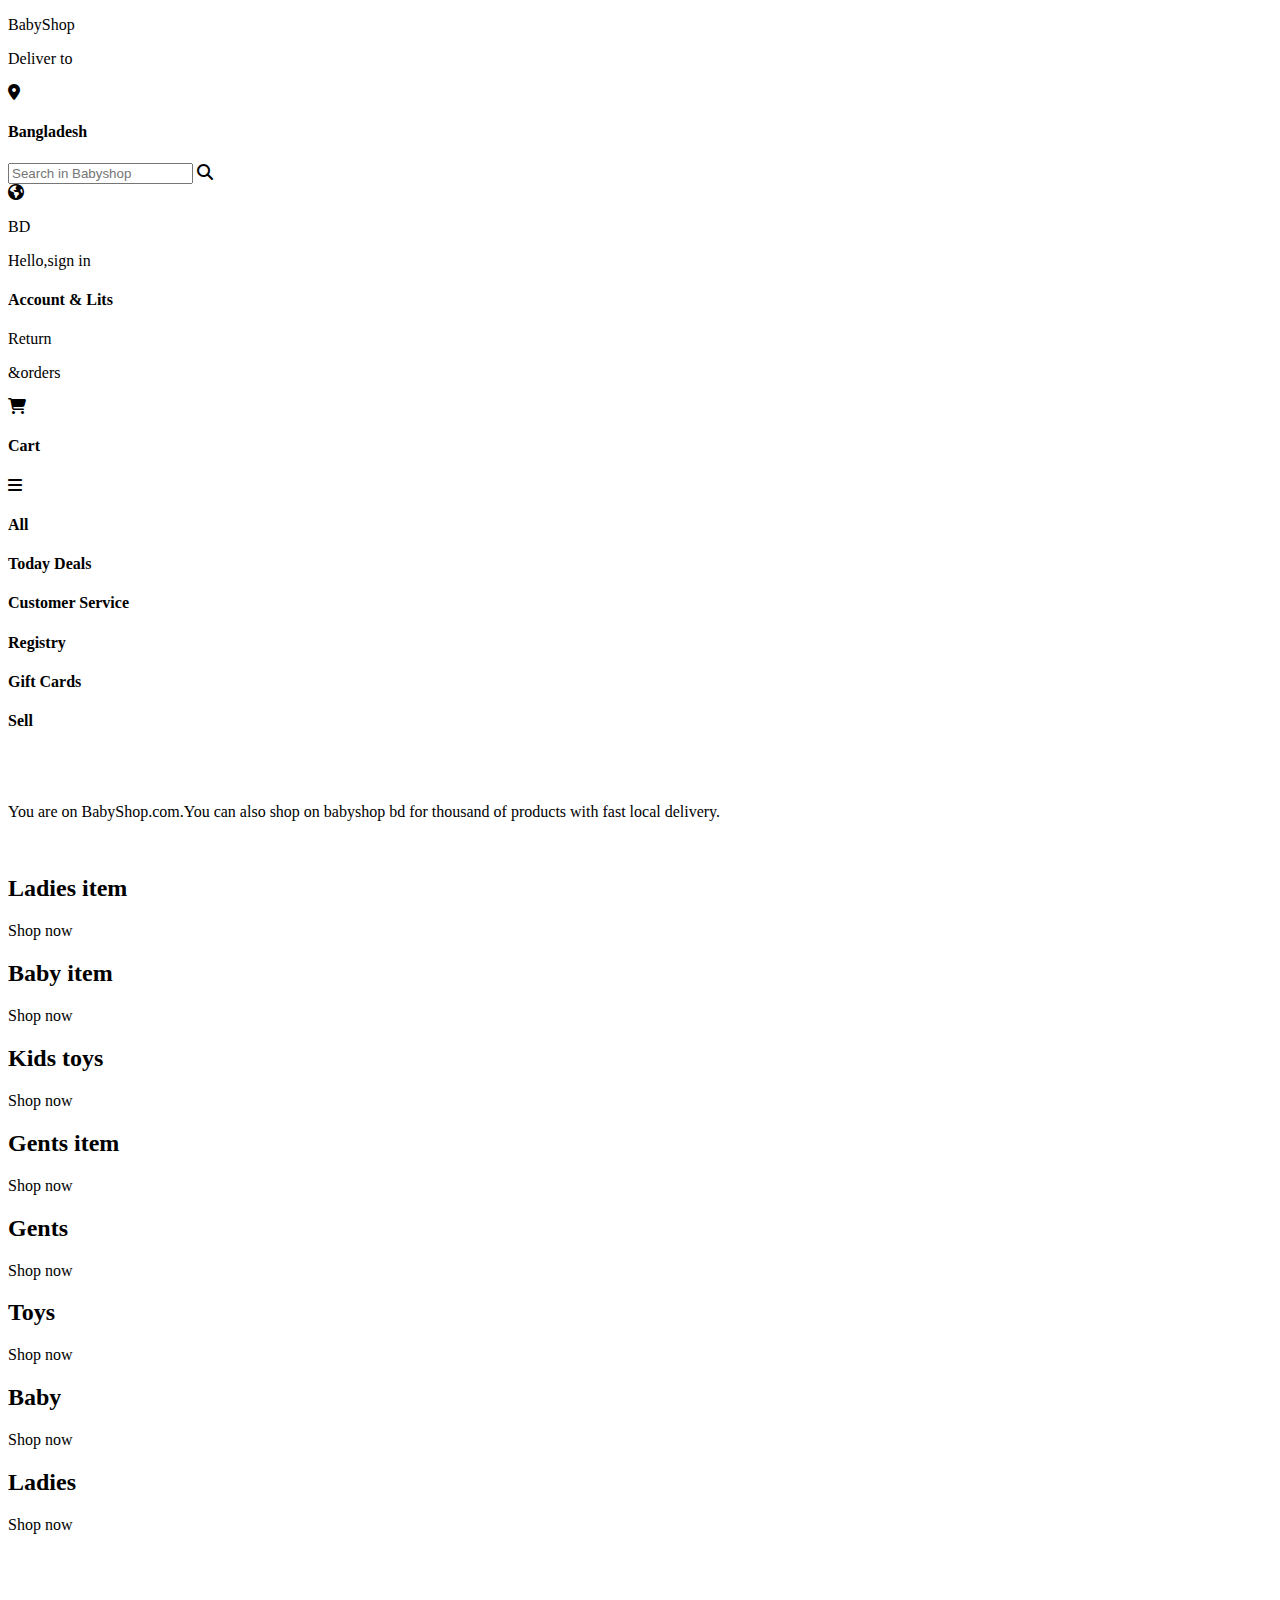
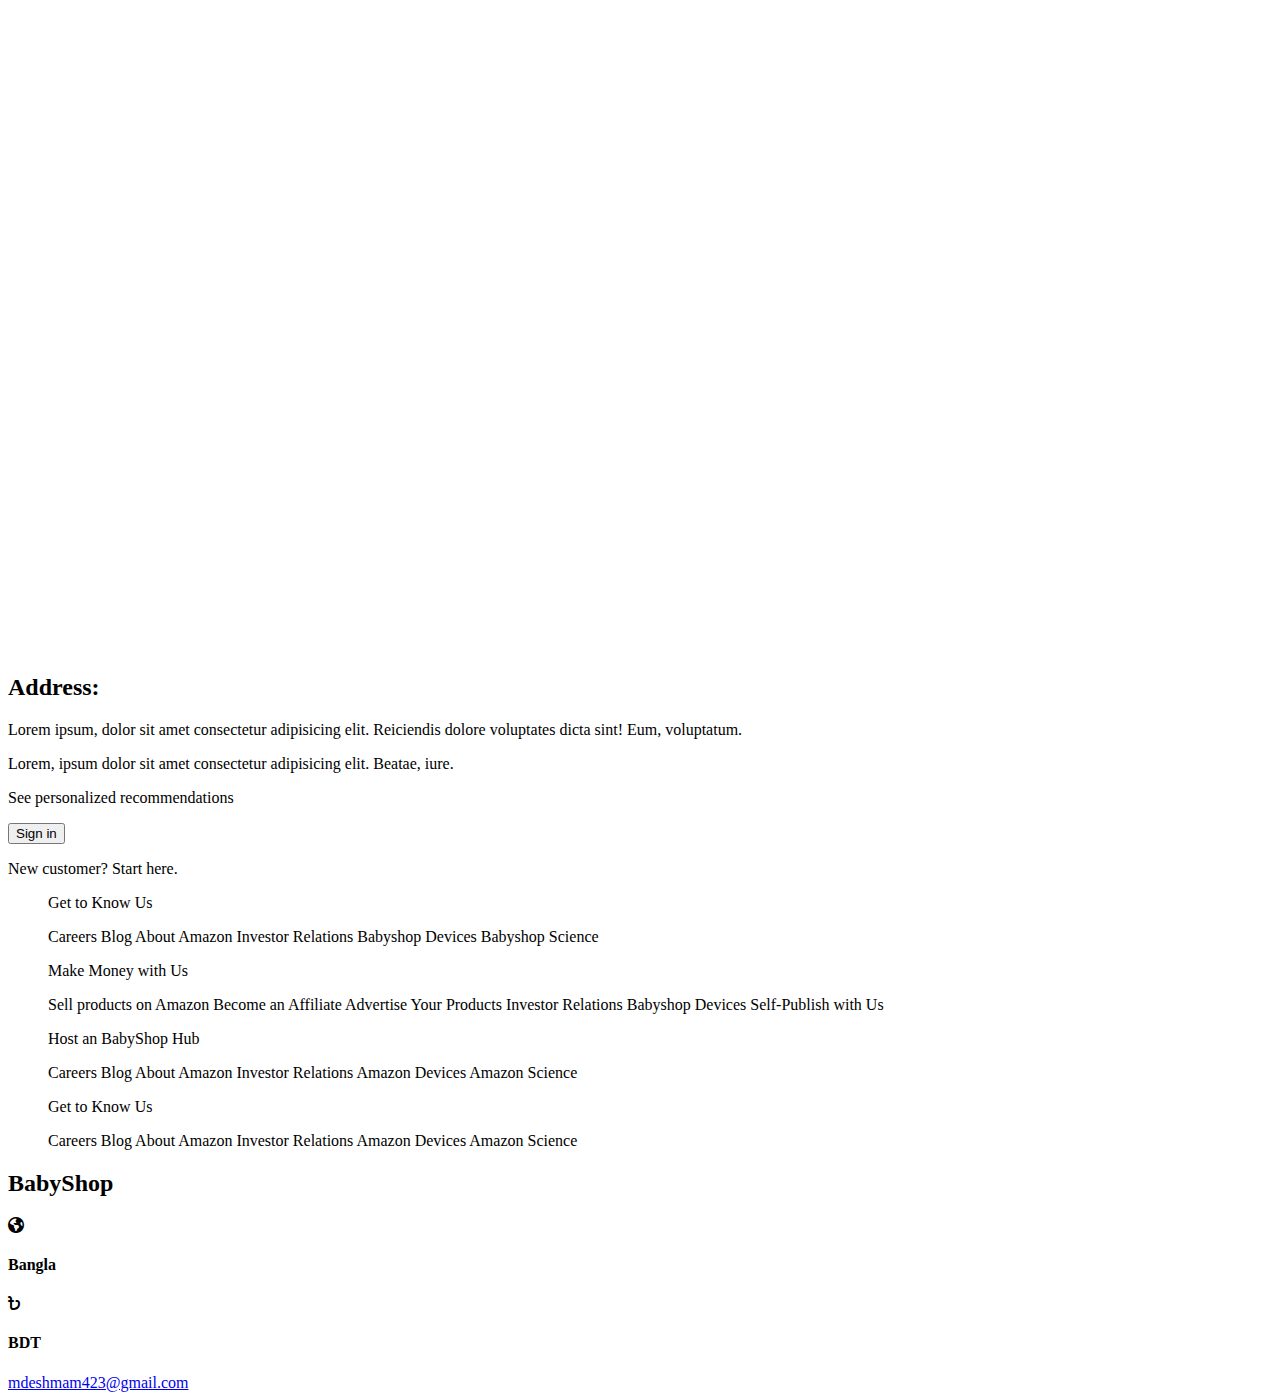
==== index.html @ d02cd18b "BabyShop file" ====
<!DOCTYPE html>
<html lang="en">

<head>
  <meta charset="UTF-8" />
  <meta name="viewport" content="width=device-width, initial-scale=1.0" />
  <title>Document</title>
  <link rel="stylesheet" href="style.css" />
  <link rel="stylesheet" href="https://cdnjs.cloudflare.com/ajax/libs/font-awesome/6.5.2/css/all.min.css">
</head>

<body>
  <div class="navbar border">
    <p class="logo ">BabyShop</p>

    <div class="con">

      <p id="con">Deliver to</p>
      <div class="icon">
        <i class="fa-solid fa-location-dot"></i>
        <h4 id="lc">Bangladesh</h4>
      </div>
    </div>

    <div class="search">
      <input type="text" placeholder="Search in Babyshop" id="si">
      <i class="fa-solid fa-magnifying-glass" id="isp"></i>
    </div>

    <div class="flag">
      <i class="fa-solid fa-earth-americas" id="fi"></i>
      <p id="flagi">BD</p>
    </div>

    <div class="sign">
      <p id="sig">Hello,sign in</p>
      <h4 id="hello">Account & Lits</h4>
    </div>

    <div class="ret">
      <p>
        Return
      </p>
      <p>&orders</p>
    </div>

    <div class="cart">
      <i class="fa-solid fa-cart-shopping" id="ci"></i>
      <h4 id="ch">Cart</h4>
    </div>
  </div>
  <div class="subnav">
    <div class="men  border">
      <i class="fa-solid fa-bars" id="bar"></i>
      <h4 class="ah">All</h4>
      <h4>Today Deals</h4>
      <h4>Customer Service</h4>
      <h4>Registry</h4>
      <h4>Gift Cards</h4>
      <h4>Sell</h4>
    </div>

  </div>


  <br>
  <br>
  <div class="wel">
    <p id="welcome">You are on BabyShop.com.You can also shop on babyshop bd for thousand of products with fast local
      delivery.</p>
  </div>
  <br>

  <div class="baner">

  </div>

  <div class="shop-s">
    <div class="box 1">
      <h2>Ladies item</h2>
      <div class="boximg" style="background-image: url(ladies.jpeg);"></div>
      <p>Shop now</p>
    </div>
    <div class="box 2">
      <h2>Baby item</h2>
      <div class="boximg" style="background-image: url(baby\ item.jpg);"></div>
      <p>Shop now</p>
    </div>
    <div class="box 3">
      <h2>Kids toys</h2>
      <div class="boximg" style="background-image: url(toys.jpeg);"></div>
      <p>Shop now</p>
    </div>
    <div class="box 4">
      <h2>Gents item</h2>
      <div class="boximg" style="background-image: url(gents.jpeg);"></div>
      <p><a href="bootgents.html" style="text-decoration: none;color: black;">Shop now</a></p>
    </div>

  </div>

  <div class="new">


    <div class="shop-s">
      <div class="box 1">
        <h2>Gents</h2>
        <div class="boximg" style="background-image: url( gents.jpeg);"></div>
        <p>Shop now</p>
      </div>
      <div class="box 2">
        <h2>Toys</h2>
        <div class="boximg" style="background-image: url(toys.jpeg);"></div>
        <p>Shop now</p>
      </div>
      <div class="box 3">
        <h2>Baby</h2>
        <div class="boximg" style="background-image: url(baby\ item.jpg);"></div>
        <p>Shop now</p>
      </div>
      <div class="box 4">
        <h2>Ladies</h2>
        <div class="boximg" style="background-image: url( ladies.jpeg);"></div>
        <p>Shop now</p>
      </div>
    </div>

    <div class="map"> <iframe src="https://www.google.com/maps/embed?pb=!1m10!1m8!1m3!1d230.49255576243002!2d91.87111904356547!3d22.433508421738352!3m2!1i1024!2i768!4f13.1!5e0!3m2!1sen!2sbd!4v1723700110674!5m2!1sen!2sbd" width="1300" height="700" style="border:0;" allowfullscreen="" loading="lazy" referrerpolicy="no-referrer-when-downgrade" id="map"></iframe>

      <h2>Address:</h2>
      <p class="mappp">Lorem ipsum, dolor sit amet consectetur adipisicing elit. Reiciendis dolore voluptates dicta sint! Eum, voluptatum.</p>
      <p class="mappp">Lorem, ipsum dolor sit amet consectetur adipisicing elit. Beatae, iure.</p>
    </div>
   

    <footer>
      <div class="info">
        <p id="ip">See personalized recommendations</p>
        <button id="ib">Sign in</button>
        <p id="pi">New customer? Start here.</p>
      </div>
      <div class="foot">
        <ul>
          <p>Get to Know Us</p>
          <a>Careers</a>
          <a>Blog</a>
          <a>About Amazon</a>
          <a>Investor Relations</a>
          <a>Babyshop Devices</a>
          <a>Babyshop Science</a>

        </ul>

        <ul>
          <p> Make Money with Us</p>
          <a>Sell products on Amazon</a>
          <a>Become an Affiliate</a>
          <a>Advertise Your Products</a>
          <a>Investor Relations</a>
          <a>Babyshop Devices</a>
          <a> Self-Publish with Us</a>

        </ul>

        <ul>
          <p>Host an BabyShop Hub</p>
          <a>Careers</a>
          <a>Blog</a>
          <a>About Amazon</a>
          <a>Investor Relations</a>
          <a>Amazon Devices</a>
          <a>Amazon Science</a>

        </ul>

        <ul>
          <p>Get to Know Us</p>
          <a>Careers</a>
          <a>Blog</a>
          <a>About Amazon</a>
          <a>Investor Relations</a>
          <a>Amazon Devices</a>
          <a>Amazon Science</a>

        </ul>

      </div>


      <div class="icc">
        <h2>BabyShop</h2>
        <div class="cun">
          <i class="fa-solid fa-earth-americas"></i>
          <h4>Bangla</h4>
        </div>

        <div class="ide">
          <i class="fa-solid fa-bangladeshi-taka-sign"></i>
          <h4>BDT</h4>
        </div>
      </div>
      <div class="spa">
        <a href="#">mdeshmam423@gmail.com</a>
      </div>
     
    </footer>
</body>

</html>
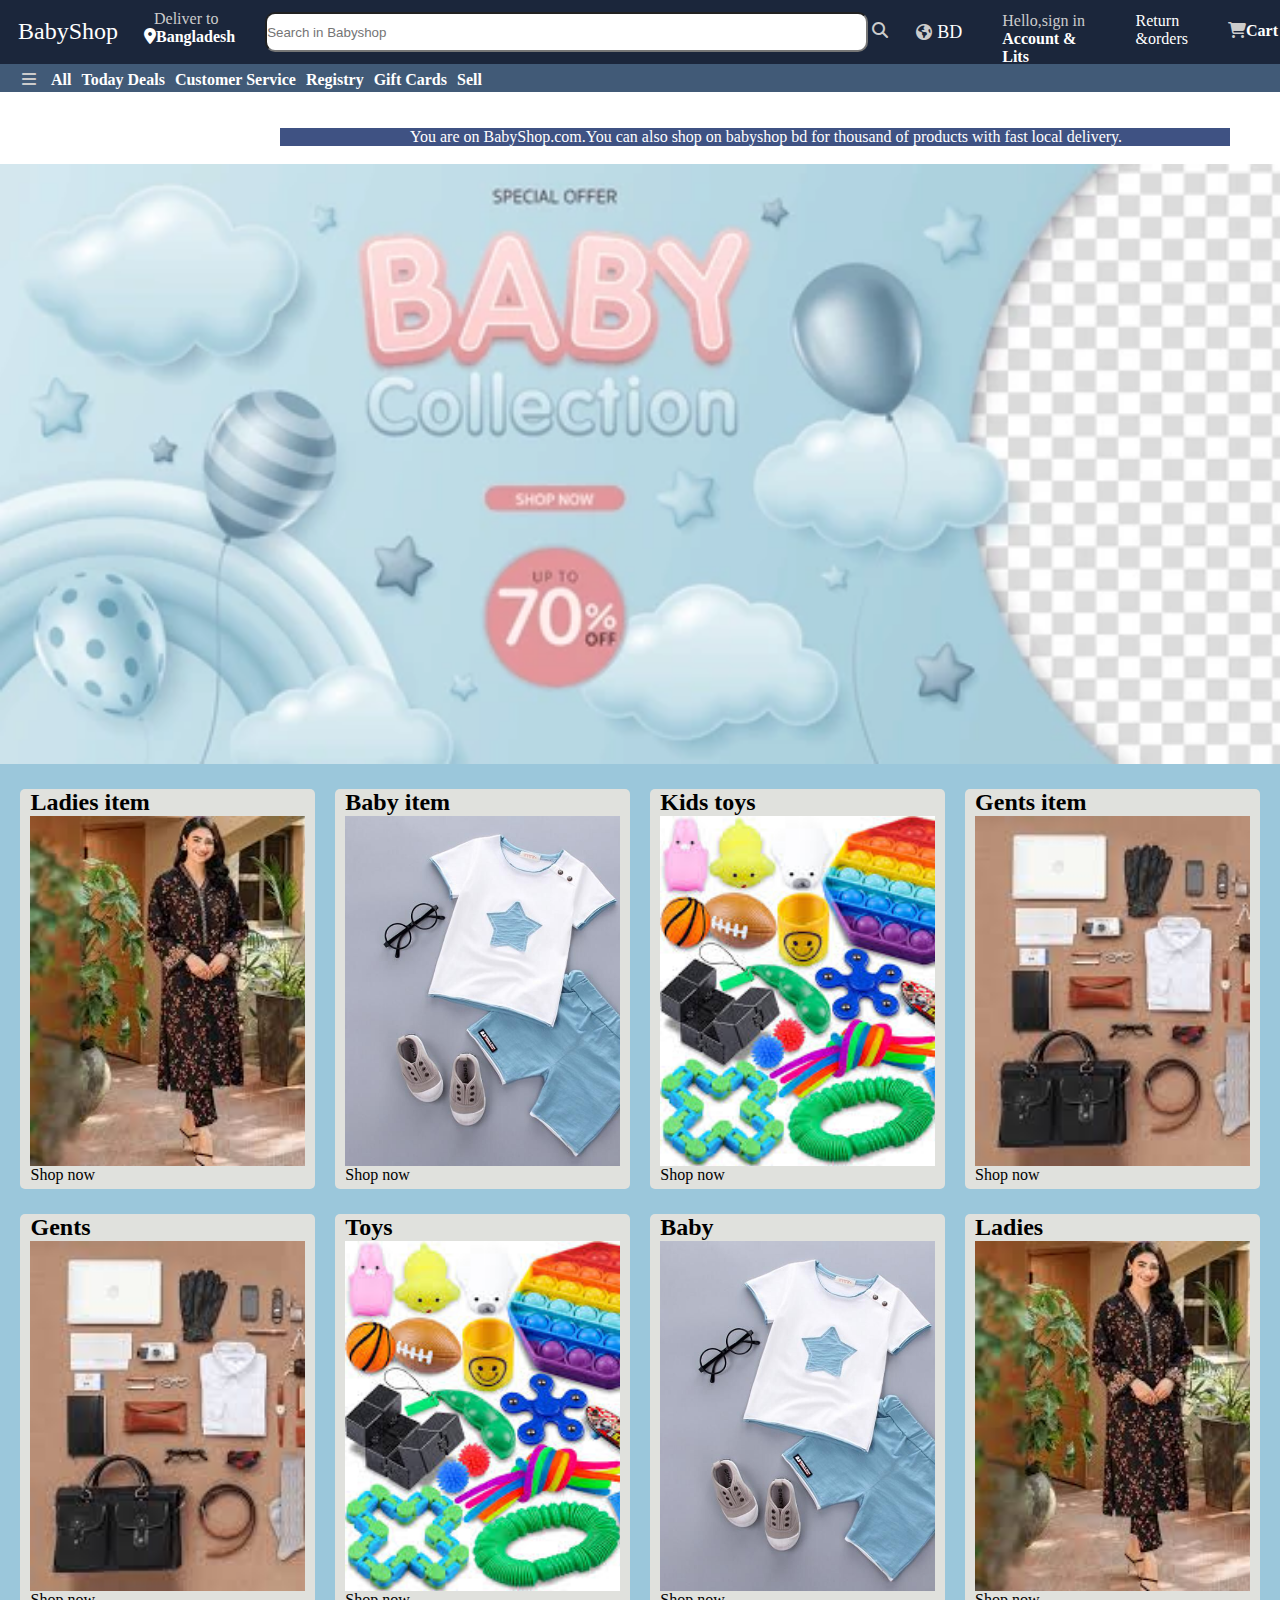
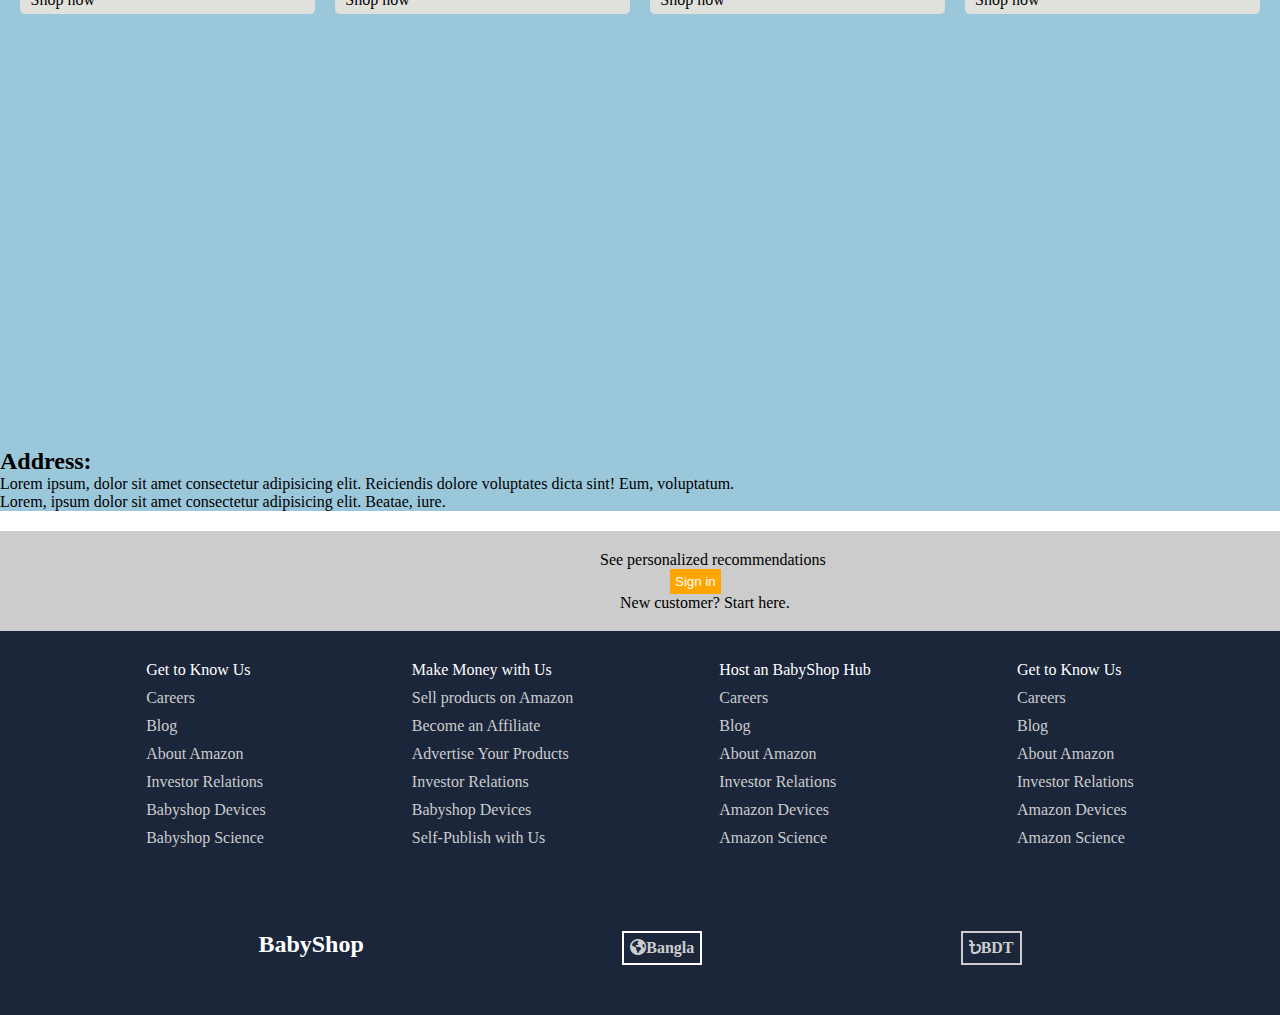
==== commit 8b558c34: "Update index.html" ====
--- a/index.html
+++ b/index.html
@@ -4,7 +4,7 @@
 <head>
   <meta charset="UTF-8" />
   <meta name="viewport" content="width=device-width, initial-scale=1.0" />
-  <title>Document</title>
+  <title>BabyShop</title>
   <link rel="stylesheet" href="style.css" />
   <link rel="stylesheet" href="https://cdnjs.cloudflare.com/ajax/libs/font-awesome/6.5.2/css/all.min.css">
 </head>
@@ -206,4 +206,4 @@
     </footer>
 </body>
 
-</html>+</html>
--- a/style.css
+++ b/style.css
@@ -0,0 +1,340 @@
+
+*{
+    padding: 0;
+    margin: 0;
+    border: border-box;
+}
+
+.navbar{
+    height: 60px;
+    background-color: #1b263b;
+    display: flex;
+
+}
+.logo{
+    font-size: 24px;
+    color: #fff;
+   display: inline-block;
+    padding: 16px;
+}
+.border{
+   border:  2px solid transparent;
+}
+
+.border :hover{
+   border:  2px solid white;
+}
+
+.con{
+    padding-top: 8px;
+    margin-left: 10px;
+  
+}
+#con{
+    color: #cccccc;
+    margin-left: 10px;
+}
+
+#lc{
+color: #fff;
+}
+
+.icon{
+    display: flex;
+    color: #fff;
+}
+
+.search{
+margin-left: 30px;
+width: 700px;
+display: flex;
+padding-top: 10px;
+padding-bottom: 10px;
+
+}
+
+#isp{
+   padding-top: 10px;
+   color: #cccccc;
+   align-items: center;
+   padding-left: 4px;
+   size: 35px;
+}
+
+#si{
+    width: 100%;
+    border-radius: 10px;
+
+}
+
+.flag{
+    display: flex;
+    align-items: center;
+    margin-left: 28px;
+    color: #fff;
+}
+
+#fi{
+    color: #cccccc;
+    padding-right: 5px;
+}
+
+#flagi{
+    font-size: 18px;
+}
+
+.sign{
+    display: inline-block;
+    margin-left: 40px;
+    align-items: center;
+  padding-top: 10px;
+}
+
+#sig{
+    color: #cccccc;
+}
+#hello{
+    color: #fff;
+}
+
+.ret{
+    color: #fff;
+    margin-left: 40px;
+    padding-top: 10px;
+}
+
+.cart{
+    display: flex;
+    margin-left: 40px;
+    padding-top: 20px;
+    
+}
+
+#ci{
+    color: #cccccc;
+}
+
+#ch{
+    color: #fff;
+}
+
+/*sub nav*/
+
+.subnav{
+    background-color: #415a77;
+    height: 28px;
+}
+.men{
+    display: flex;
+    margin-left: 20px;
+    padding-top: 5px;
+   
+
+}
+
+#bar{
+    color: #cccccc;
+    align-items: center;
+    
+   
+}
+.ah{
+    color: #fff;
+    padding-left: 5px;
+}
+
+.men h4{
+    color: #fff;
+    margin-left: 10px;
+}
+
+main{
+    background-color: #e0e1dd;
+    height: 100vh;
+}
+
+.wel{
+    height: 18px;
+    width: 950px;
+    background-color: #3f5283;
+    align-items: center;
+    margin-left: 280px;
+   
+}
+
+#welcome{
+    margin-left: 130px;
+    color: #fff;
+}
+
+.content{
+    display: flex;
+}
+.subc{
+    height: 400px;
+    width: 300px;
+    background-color: #415a778c;
+    margin-left: 17px;
+    background-size: cover;
+   
+    
+}
+
+.tname{
+    color: #fff;
+    margin-left: 5px;
+    margin-top: 4px;
+    font-size: 20px;
+}
+
+.baner{
+    height: 600px;
+   
+    background-image: url(baner.webp);
+    background-size: cover;
+   
+    
+}
+
+
+.shop-s{
+
+    display: flex;
+    justify-content: space-evenly;
+    background-color: #9bc7db;
+    
+}
+
+.box{
+  
+    height: 400px;
+    width: 23%;
+    margin-top: 25px;
+    background-color: #e0e1dd;
+    border-radius: 5px;
+   
+}
+
+.boximg{
+   
+    height: 350px;
+    background-size: cover;
+    margin-left: 10px;
+    margin-right: 10px;
+}
+
+.box h2{
+    margin-left: 10px;
+    color:#000;
+}
+
+.box p{
+    margin-left: 10px;
+}
+
+footer{
+   
+    
+    background-color: #cccccc;
+}
+.info{
+    height: 100px;
+    margin-top: 20px;
+    align-content: center;
+    margin-left: 600px;
+    
+}
+
+#ib{
+    margin-left: 70px;
+   padding: 5px;
+   background-color: orange;
+   color: #fff;
+   border: none;
+}
+
+#pi{
+    margin-left: 20px;
+}
+
+.foot{
+    background-color: #1b263b;
+    height: 300px;
+    display: flex;
+    justify-content: space-evenly;
+}
+
+.foot p{
+    color: #fff;
+}
+
+ul{
+    margin-top: 30px;
+}
+
+ul a{
+    display: block;
+    color: #cccccc;
+    margin-top: 10px;
+    
+}
+
+
+  
+
+.icc{
+    background-color: #1b263b;
+    display: flex;
+    justify-content: space-evenly;
+  
+  
+    
+}
+
+.icc h2{
+    color: #fff;
+}
+
+.ide{
+    display: flex;
+    border: 2px solid ;
+    color: #cccccc;
+    padding: 6px;
+}
+
+.cun{
+    display: flex;
+    border: 2px solid #fff;
+    color: #cccccc;
+    padding: 6px;
+}
+
+.spa{
+    height: 50px;
+    background-color: #1b263b;
+   
+}
+
+.spa a{
+    color: #fff;
+    text-decoration: none;
+    margin-left: 1300px;
+    margin-top: 20px;
+}
+
+
+#map{
+    width: 50%;
+    height: 400px;
+    margin-top: 30px;
+    border: 2px solid black;
+}
+
+.map{
+    background-color: #9bc7db;
+}
+
+.mapp{
+    float: right;
+    display: block;
+}